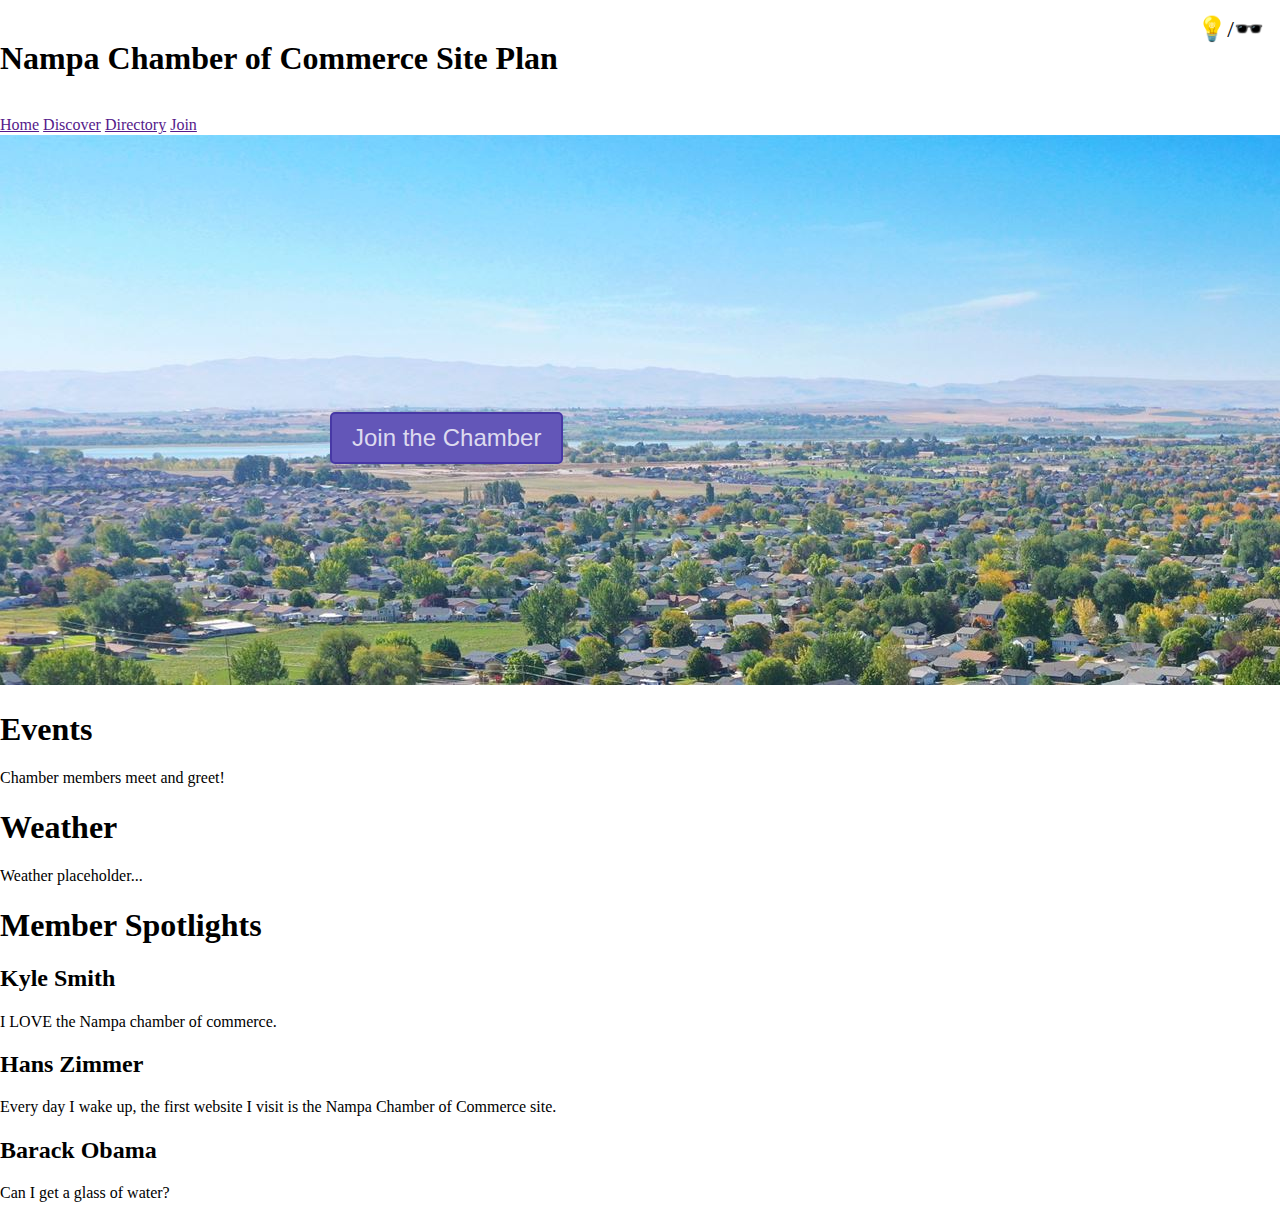
==== chamber/index.html @ 14ba1e2e "committ" ====
<!DOCTYPE html>
<html lang="en">
<head>
    <meta charset="UTF-8">
    <meta name="viewport" content="width=device-width, initial-scale=1.0">
    <meta name="og:type" content="website">
    <meta name="og:image" content="https://www.cityofnampa.us/ImageRepository/Document?documentID=16062">
    <meta name="og:title" content="Nampa Chamber of Commerce">
    <meta name="og:url" content="https://trumanbenjamin.github.io/wdd230/chamber">
    <meta name="description" content="This is a chamber of commerce for Nampa, ID. A place where business owners can collaborate and grow together.">
    <meta name="author" content="Truman Benjamin">
    <title>Nampa Chamber of Commerce</title>
    <link rel="favicon" href="favicon2.ico">
    <link rel="stylesheet" href="/chamber/styles/normalize.css">
    <link rel="stylesheet" href="/chamber/styles/base.css">
    <link rel="stylesheet" href="/chamber/styles/larger.css"> 
</head>
<body>
    <div id="mode">💡/🕶️</div>
    <header>
        <div>
            <img src="#" alt="">
            <h1>Nampa Chamber of Commerce Site Plan</h1>
            <img src="#" alt="">
            <img src="#" alt="">
            <a id="menu" href="#"></a>
            <nav>
                <a href="">Home</a>
                <a href="">Discover</a>
                <a href="">Directory</a>
                <a href="">Join</a>
            </nav>
            
        </div>
    </header>
        <div class="hero">
            <img src="/chamber/images/nampa.jpg" alt="">
            <button id="join">Join the Chamber</button>
        </div>
        <div class="info">
            <div class="events">
                <h1>Events</h1>
                <p>Chamber members meet and greet!</p>
            </div>
            <div class="weather">
                <h1>Weather</h1>
                <p>Weather placeholder...</p>
            </div>
        </div>
    <main>
        <h1>Member Spotlights</h1>
        <div class="spotlightgrid">
            <div class="member1">
                <h2>Kyle Smith</h2>
                <p>I LOVE the Nampa chamber of commerce. </p>
            </div>
            <div class="member2">
                <h2>Hans Zimmer</h2>
                <p>Every day I wake up, the first website I visit is the Nampa Chamber of Commerce site.</p>
            </div>
            <div class="member3">
                <h2>Barack Obama</h2>
                <p>Can I get a glass of water?</p>
            </div>
        </div>
   
    </main>
    <footer>

    </footer>
    <script src="/chamber/scripts/chamberpage.js"></script>
</body>
</html>
---- chamber/styles/base.css ----
@media only screen and (max-width: 768px) {

    #mode {
        position: absolute;
        top: 1rem;
        right: 1rem;
        font-size: 3rem;
        cursor: pointer;
        font-size: 1.5rem;
    }
    .dark-mode {
        background-color: #2a2a2a;
        color: #fff;
        border-color: #eee; 
    }
    .hero {
        position: relative;
        display: inline-block;
    }
    #join {
        position: absolute;
        top: 50%;
        left: 0;
        transform: translate(0, -50%);
        padding: 10px 20px;
        background-color: #ffffff;
        border: 1px solid #000000;
        cursor: pointer;
    }
}
---- chamber/styles/larger.css ----
@media only screen and (min-width: 769px) {
    #mode {
        position: absolute;
        top: 1rem;
        right: 1rem;
        font-size: 3rem;
        cursor: pointer;
        font-size: 1.5rem;
    }
    .dark-mode {
        background-color: #2a2a2a;
        color: #fff;
        border-color: #eee; 
    }
    .hero {
        position: relative;
        display: inline-block;
    }
    #join {
        position: absolute;
        top: 50%;
        left: 15%;
        padding: 10px 20px;
        color: rgba(255, 255, 255, 0.8);
        background-color: rgb(99, 86, 184); 
        border: 2px solid rgb(71, 56, 165); 
        border-radius: 5px;
        font-size:x-large;
        font-family: sans-serif;
        cursor: pointer;
        transition: box-shadow 0.3s ease, transform 0.3s ease;
    }
    #join:hover {
        color: rgba(255, 255, 255, 1);
        box-shadow: 0 0 20px rgb(71, 56, 165);
        transform: scale(1.02);
    }
}
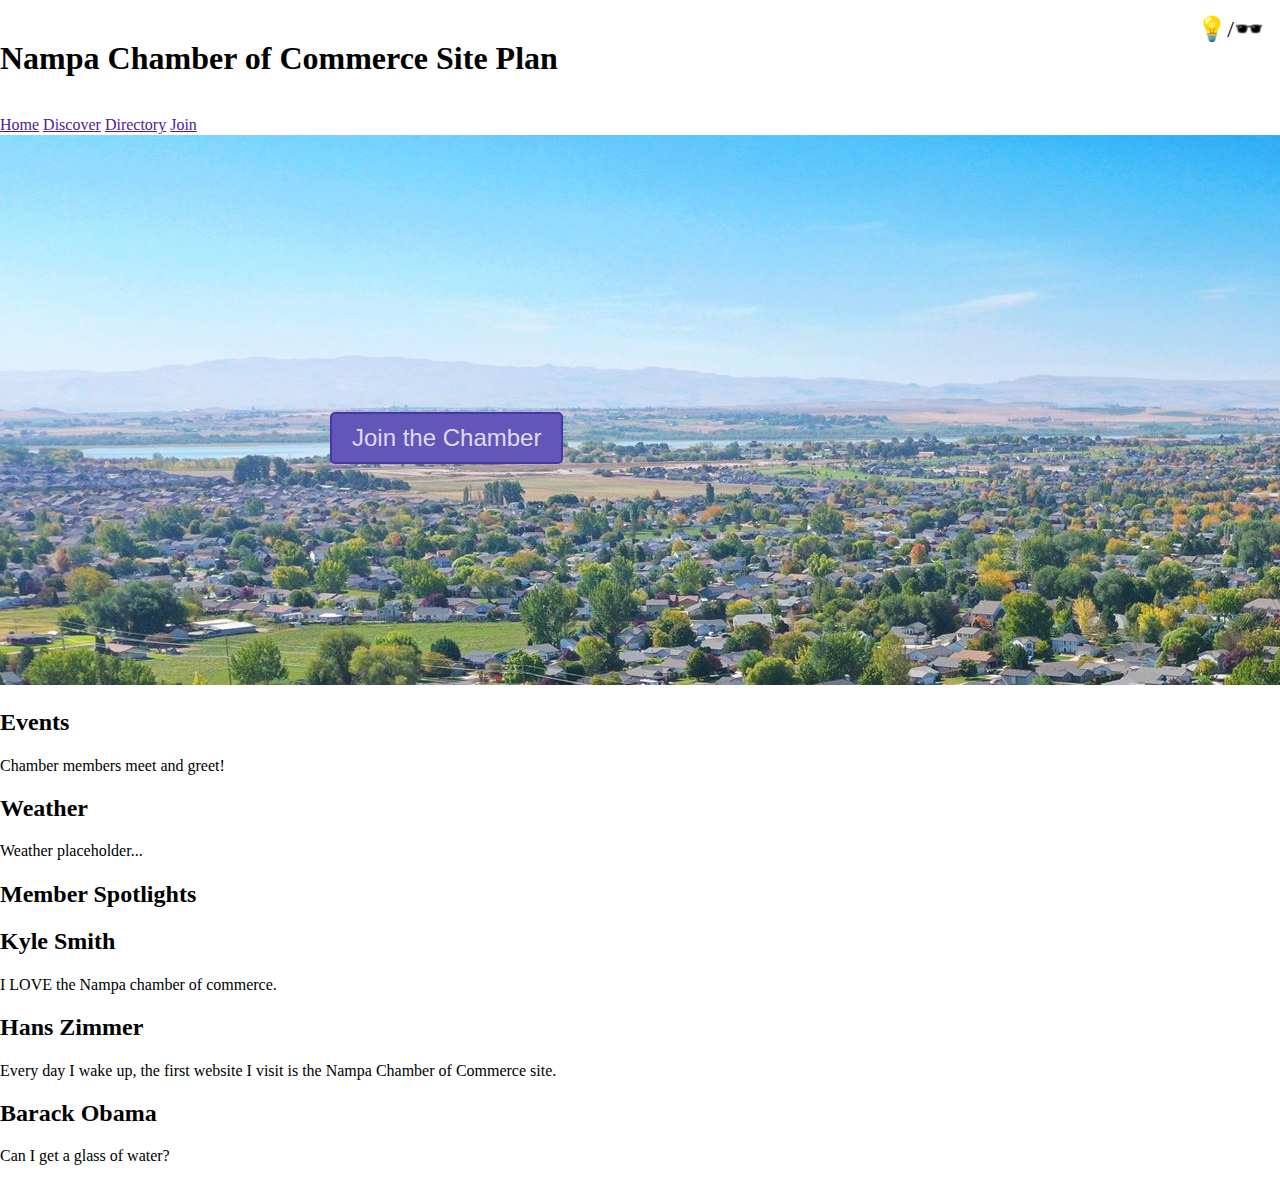
==== commit 2b3ade97: "done" ====
--- a/chamber/index.html
+++ b/chamber/index.html
@@ -39,16 +39,16 @@
         </div>
         <div class="info">
             <div class="events">
-                <h1>Events</h1>
+                <h2>Events</h2>
                 <p>Chamber members meet and greet!</p>
             </div>
             <div class="weather">
-                <h1>Weather</h1>
+                <h2>Weather</h2>
                 <p>Weather placeholder...</p>
             </div>
         </div>
     <main>
-        <h1>Member Spotlights</h1>
+        <h2>Member Spotlights</h2>
         <div class="spotlightgrid">
             <div class="member1">
                 <h2>Kyle Smith</h2>
--- a/chamber/styles/larger.css
+++ b/chamber/styles/larger.css
@@ -33,6 +33,6 @@
     #join:hover {
         color: rgba(255, 255, 255, 1);
         box-shadow: 0 0 20px rgb(71, 56, 165);
-        transform: scale(1.02);
+        transform: scale(1.01);
     }
 }
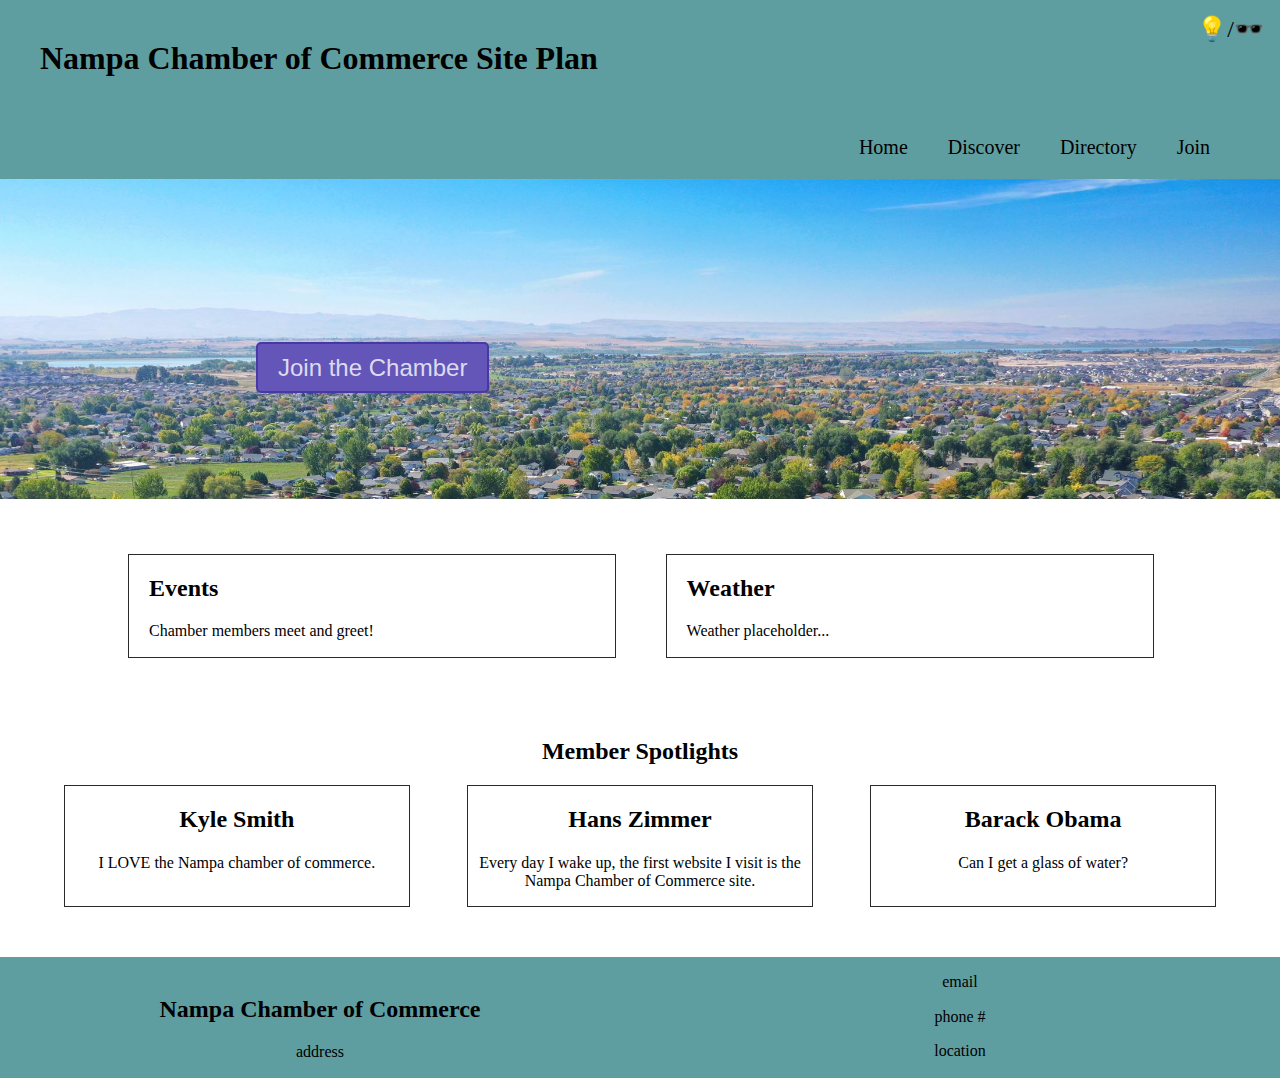
==== commit 328e4b5f: "push" ====
--- a/chamber/index.html
+++ b/chamber/index.html
@@ -48,7 +48,7 @@
             </div>
         </div>
     <main>
-        <h2>Member Spotlights</h2>
+        <h2 class="spotlights">Member Spotlights</h2>
         <div class="spotlightgrid">
             <div class="member1">
                 <h2>Kyle Smith</h2>
@@ -65,8 +65,18 @@
         </div>
    
     </main>
-    <footer>
-
+    <footer class="footergrid">
+        <div class="chamberaddress">
+            <img src="#" alt="">  
+            <h2>Nampa Chamber of Commerce</h2>
+            <p>address</p>
+        </div>
+        <div class="contact">
+            <p>email</p>
+            <p>phone #</p>
+            <p>location</p>
+        </div>
+        
     </footer>
     <script src="/chamber/scripts/chamberpage.js"></script>
 </body>
--- a/chamber/styles/base.css
+++ b/chamber/styles/base.css
@@ -20,11 +20,21 @@
     #join {
         position: absolute;
         top: 50%;
-        left: 0;
-        transform: translate(0, -50%);
+        left: 15%;
         padding: 10px 20px;
-        background-color: #ffffff;
-        border: 1px solid #000000;
+        color: rgba(255, 255, 255, 0.8);
+        background-color: rgb(99, 86, 184); 
+        border: 2px solid rgb(71, 56, 165); 
+        border-radius: 5px;
+        font-size:x-large;
+        font-family: sans-serif;
         cursor: pointer;
+        transition: box-shadow 0.3s ease, transform 0.3s ease;
     }
+    #join:hover {
+        color: rgba(255, 255, 255, 1);
+        box-shadow: 0 0 20px rgb(71, 56, 165);
+        transform: scale(1.01);
+    }
+}
 }--- a/chamber/styles/larger.css
+++ b/chamber/styles/larger.css
@@ -1,4 +1,5 @@
 @media only screen and (min-width: 769px) {
+
     #mode {
         position: absolute;
         top: 1rem;
@@ -10,16 +11,22 @@
     .dark-mode {
         background-color: #2a2a2a;
         color: #fff;
-        border-color: #eee; 
+        border-color: #fff; 
+    }
+    .darknav {
+        color: #fff;
     }
     .hero {
         position: relative;
         display: inline-block;
     }
+    .hero img {
+        width: 100%;
+    }
     #join {
         position: absolute;
         top: 50%;
-        left: 15%;
+        left: 20%;
         padding: 10px 20px;
         color: rgba(255, 255, 255, 0.8);
         background-color: rgb(99, 86, 184); 
@@ -35,4 +42,93 @@
         box-shadow: 0 0 20px rgb(71, 56, 165);
         transform: scale(1.01);
     }
+    header {
+        background-color: cadetblue;
+    }
+    header div h1 {
+        margin-left: 40px;
+    }
+    nav {
+        display: flex;
+        justify-content: flex-end;
+        margin-right: 50px;
+        align-items: center;
+    }
+    nav a {
+        margin: 20px;
+        text-decoration: none;
+        color: black;
+        font-size: 20px;
+        transition: transform 0.3s ease;
+    }
+    nav a:hover {
+        transform: translateY(-3px);
+    }
+    .info {
+        margin-top: 50px;
+        margin-bottom: 20px;
+        margin-left: 10%;
+        margin-right: 10%;
+        display: grid;
+        grid-template-columns: 1fr 1fr;
+        grid-gap: 5%;
+    }
+    .info h2 {
+        margin-left: 20px;
+    }
+    .events {
+        grid-column: 1/2;
+        border: 1px solid #2a2a2a;
+        width: 100%;
+    }
+    .events p {
+        margin-left: 20px;
+    }
+    .weather p {
+        margin-left: 20px;
+    }
+    .weather {
+        grid-column:2/3;
+        margin: auto;
+        border: 1px solid hsl(0, 0%, 16%);
+        width: 100%;
+    }
+    .spotlights {
+        text-align: center;
+        margin-top: 80px;
+    }
+    .spotlightgrid {
+        display: grid;
+        margin-left: 5%;
+        margin-right: 5%;
+        grid-template-columns: 1fr 1fr 1fr;
+        grid-gap: 5%;
+        text-align: center;
+    }
+    .member1 {
+        grid-template-columns: 1/2;
+        border: 1px solid #2a2a2a;
+    }
+    .member2 {
+        grid-template-columns: 2/3;
+        border: 1px solid #2a2a2a;
+    }
+    .member3 {
+        grid-template-columns: 3/4;
+        border: 1px solid #2a2a2a;
+    }
+    .footergrid {
+        margin-top: 50px;
+        display: grid;
+        grid-template-columns: 1fr 1fr;
+        background-color: cadetblue;
+    }
+    .chamberaddress {
+        grid-template-columns: 1/2;
+        text-align: center;
+    }
+    .contact {
+        grid-template-columns: 2/3;
+        text-align: center;
+    }
 }
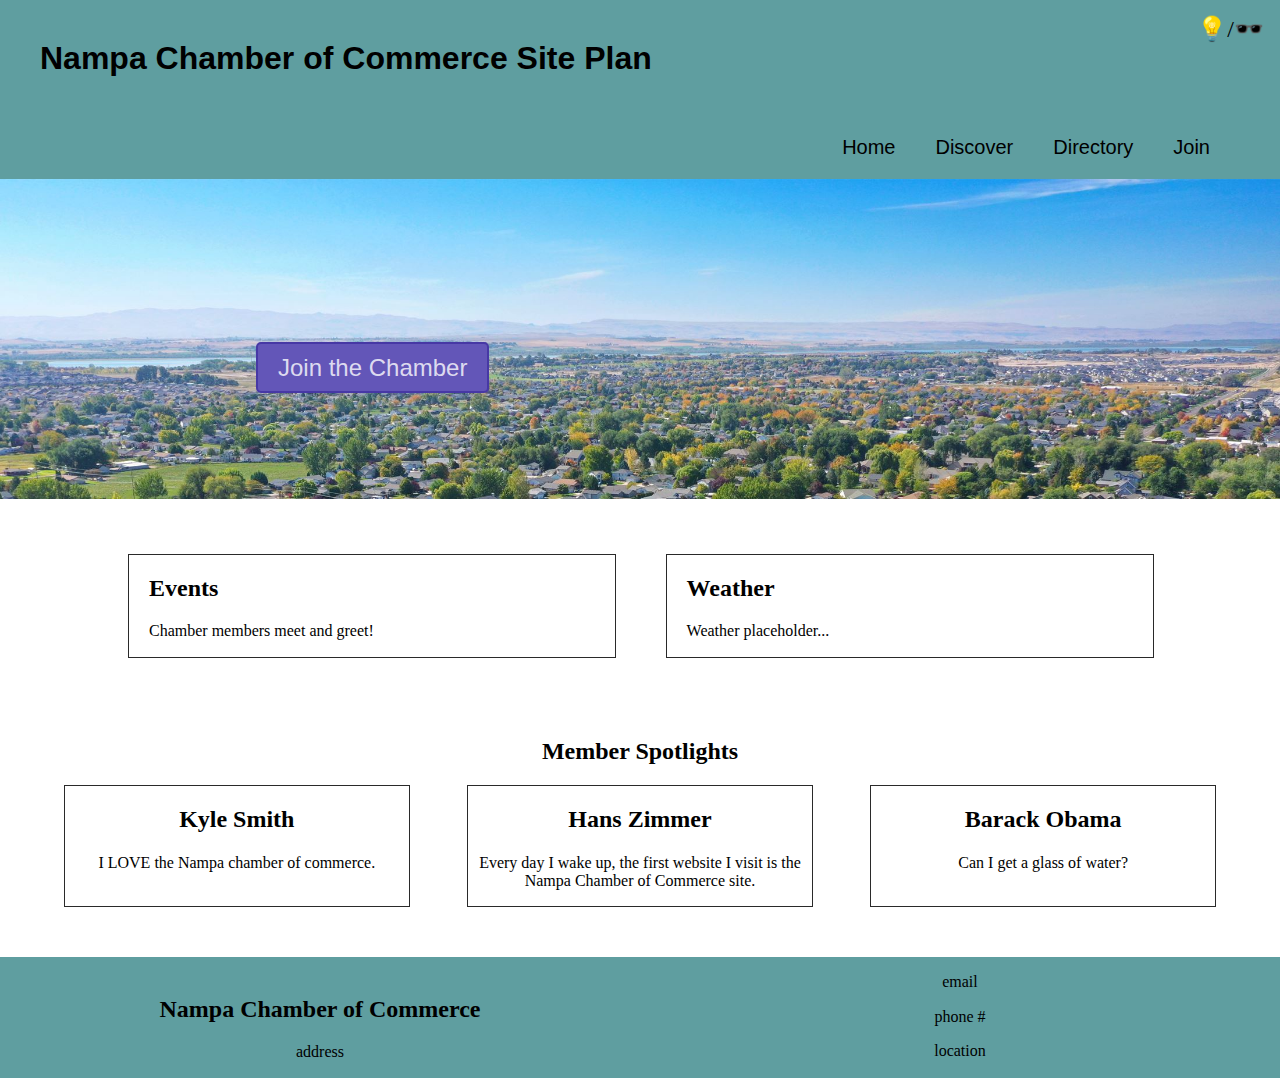
==== commit d9c76773: "stuff" ====
--- a/chamber/index.html
+++ b/chamber/index.html
@@ -11,9 +11,9 @@
     <meta name="author" content="Truman Benjamin">
     <title>Nampa Chamber of Commerce</title>
     <link rel="favicon" href="favicon2.ico">
-    <link rel="stylesheet" href="/chamber/styles/normalize.css">
-    <link rel="stylesheet" href="/chamber/styles/base.css">
-    <link rel="stylesheet" href="/chamber/styles/larger.css"> 
+    <link rel="stylesheet" href="./styles/normalize.css">
+    <link rel="stylesheet" href="./styles/base.css">
+    <link rel="stylesheet" href="./styles/larger.css"> 
 </head>
 <body>
     <div id="mode">💡/🕶️</div>
--- a/chamber/styles/base.css
+++ b/chamber/styles/base.css
@@ -1,5 +1,79 @@
 @media only screen and (max-width: 768px) {
 
+    /* trying to get hamburger button to work... */
+    nav {
+        display: none;
+    }
+    nav.open {
+        display: flex;
+    }
+
+    #menu { 
+        display: block;
+    }
+    #menu {
+        font-size: 2rem;
+        font-weight: 700;
+        text-decoration: none;
+        background-color:cadetblue;
+        text-align: center;
+        margin: 0 auto;
+        color: #000;
+        padding-bottom: 10px;
+    }
+
+    #menu::before {
+        content: "≡";
+    }
+    #menu.open::before {
+        content: "❎";
+    }
+
+    .open {
+        display: block;
+        flex-direction: column;
+    }
+    nav.open a {
+        display: flex !important;
+        flex-direction: column;
+        width: 100%;
+        border-left: none;
+        border-right: none;
+        text-decoration: none;
+        transition: transform 0.3s ease;
+        transform: translateY(-3px);
+        padding: 5px;
+        color: black;
+    }
+    nav.open {
+        text-align: center;
+        text-decoration: none;
+        margin: auto;
+        color: black;
+        font-size: 20px;
+        font-weight: 400;
+        transition: transform 0.3s ease;
+        padding-bottom: 10px;
+        background-color: cadetblue;
+        color: black;
+    }
+    .nav a{
+        display: block; 
+        padding: 5px;
+        text-align: center;
+        text-decoration: none;
+        color: black;
+        font-size: 20px;
+        font-weight: 400;
+        border-right: 1px solid #000;
+        border-left: 1px solid #000;
+        transition: transform 0.3s ease;
+    }
+    nav a:hover{
+        transform: translateY(-5px);
+    }
+    /* end of hamburger button stuff */
+    
     #mode {
         position: absolute;
         top: 1rem;
@@ -36,5 +110,11 @@
         box-shadow: 0 0 20px rgb(71, 56, 165);
         transform: scale(1.01);
     }
+    header {
+        background-color: cadetblue;
+    }
+    .hero img {
+        width: 100%;
+    }
+
 }
-}--- a/chamber/styles/larger.css
+++ b/chamber/styles/larger.css
@@ -44,6 +44,7 @@
     }
     header {
         background-color: cadetblue;
+        font-family: 'Segoe UI', Tahoma, Geneva, Verdana, sans-serif;
     }
     header div h1 {
         margin-left: 40px;
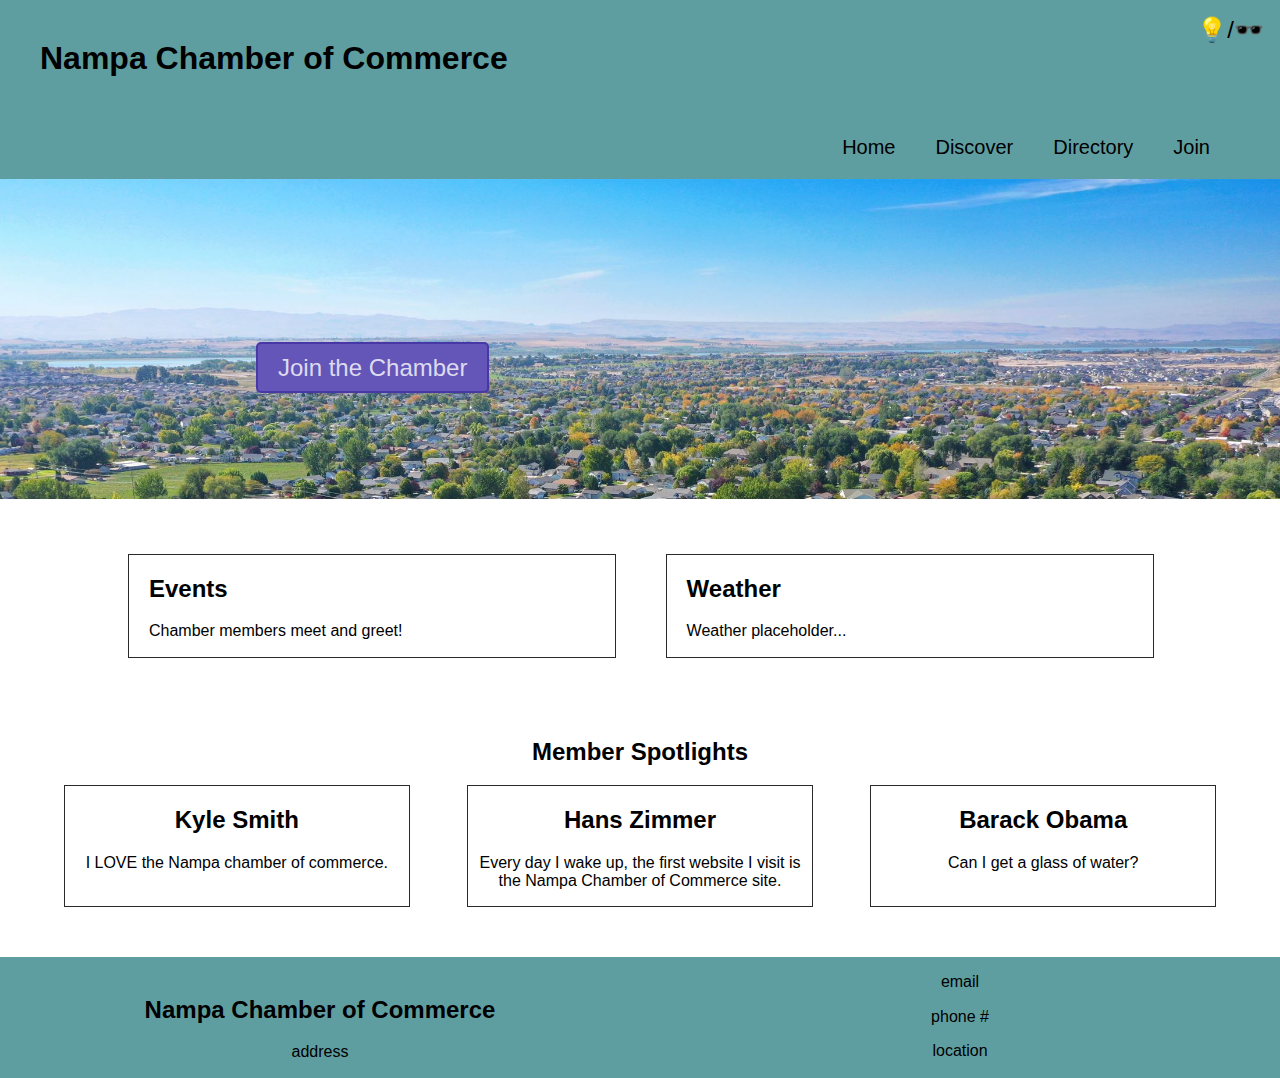
==== commit e4ba2664: "githubbbbbbbbb" ====
--- a/chamber/index.html
+++ b/chamber/index.html
@@ -16,26 +16,30 @@
     <link rel="stylesheet" href="./styles/larger.css"> 
 </head>
 <body>
+    <div id="banner" class="banner">
+        <p>Join us for the Chamber of Commerce Meet and Greet on Wednesday at 7:00 p.m.!</p>
+        <span class="close-btn" onclick="closeBanner()">❌</span>
+    </div>
     <div id="mode">💡/🕶️</div>
     <header>
         <div>
             <img src="#" alt="">
-            <h1>Nampa Chamber of Commerce Site Plan</h1>
+            <h1>Nampa Chamber of Commerce</h1>
             <img src="#" alt="">
             <img src="#" alt="">
             <a id="menu" href="#"></a>
             <nav>
-                <a href="">Home</a>
+                <a href="index.html">Home</a>
                 <a href="">Discover</a>
-                <a href="">Directory</a>
-                <a href="">Join</a>
+                <a href="directory.html">Directory</a>
+                <a href="join.html">Join</a>
             </nav>
             
         </div>
     </header>
         <div class="hero">
-            <img src="/chamber/images/nampa.jpg" alt="">
-            <button id="join">Join the Chamber</button>
+            <img src="./images/nampa.jpg" alt="">
+            <button id="join"><a href="join.html">Join the Chamber</a></button>
         </div>
         <div class="info">
             <div class="events">
@@ -78,6 +82,6 @@
         </div>
         
     </footer>
-    <script src="/chamber/scripts/chamberpage.js"></script>
+    <script src="./scripts/chamberpage.js"></script>
 </body>
 </html>--- a/chamber/styles/base.css
+++ b/chamber/styles/base.css
@@ -73,14 +73,46 @@
         transform: translateY(-5px);
     }
     /* end of hamburger button stuff */
+    .banner {
+        
+        display: none;
+        flex-direction: column;
+        align-items: center; 
+        justify-content: center;
+        position: fixed;
+        top: 0;
+        left: 0;
+        width: calc(100% - 20px);
+        background-color:rgba(142, 198, 199, 0.918);
+        font-size: 1rem;
+        padding: 40px 10px;
+        text-align: center;
+        font-family: sans-serif;
+        opacity: 0;
+        transition: opacity 1.5s ease-in-out;
+        z-index: 1000;
+        overflow-wrap: break-word;
+    }
+    .banner.show {
+        display: flex;
+        opacity: 1;
+    }
     
+    .close-btn {
+        cursor: pointer;
+        margin: auto;
+    }
+    body {
+        font-family: sans-serif;
+    }
     #mode {
-        position: absolute;
+        position: fixed;
         top: 1rem;
         right: 1rem;
         font-size: 3rem;
         cursor: pointer;
         font-size: 1.5rem;
+        z-index: 1000;
     }
     .dark-mode {
         background-color: #2a2a2a;
@@ -90,6 +122,10 @@
     .hero {
         position: relative;
         display: inline-block;
+    }
+    #join a {
+        text-decoration: none;
+        color: rgba(255, 255, 255, 0.8);
     }
     #join {
         position: absolute;
@@ -112,9 +148,24 @@
     }
     header {
         background-color: cadetblue;
+        font-family: 'Segoe UI', Tahoma, Geneva, Verdana, sans-serif;
     }
     .hero img {
         width: 100%;
     }
+    .grid-view {
+        display: block; 
+    }
+    #toggleView {
+        display: none;
+    }
+    .list-view {
+        display: block;
+    }
+    .member {
+        border: 1px solid #ccc;
+        padding: 20px;
+        margin-bottom: 20px;
+    }
 
 }
--- a/chamber/styles/larger.css
+++ b/chamber/styles/larger.css
@@ -1,5 +1,35 @@
 @media only screen and (min-width: 769px) {
 
+    .banner {
+        display: none;
+        flex-direction: column;
+        align-items: center;
+        justify-content: center;
+        position: fixed;
+        top: 0;
+        left: 0;
+        width: 100%;
+        background-color:rgba(142, 198, 199, 0.918);
+        padding: 10px;
+        text-align: center;
+        font-family: sans-serif;
+        opacity: 0;
+        transition: opacity 1.5s ease-in-out;
+        overflow-wrap: break-word;
+    }
+    .banner.show {
+        display: flex;
+        opacity: 1;
+    }
+    
+    .close-btn {
+        cursor: pointer;
+        margin: auto;
+    }
+    body {
+        font-family: sans-serif;
+    }
+    
     #mode {
         position: absolute;
         top: 1rem;
@@ -22,6 +52,10 @@
     }
     .hero img {
         width: 100%;
+    }
+    #join a {
+        text-decoration: none;
+        color: rgba(255, 255, 255, 0.8);
     }
     #join {
         position: absolute;
@@ -36,6 +70,7 @@
         font-family: sans-serif;
         cursor: pointer;
         transition: box-shadow 0.3s ease, transform 0.3s ease;
+        text-decoration: none;
     }
     #join:hover {
         color: rgba(255, 255, 255, 1);
@@ -106,6 +141,44 @@
         grid-gap: 5%;
         text-align: center;
     }
+    .container {
+        max-width: 800px;
+        margin: 0 auto;
+    }
+    .grid-view {
+        display: grid;
+        grid-template-columns: repeat(auto-fill, minmax(200px, 1fr));
+        grid-gap: 20px;
+    }
+    .list-view .member {
+        margin-bottom: 20px;
+    }
+    .member {
+        border: 1px solid #ccc;
+        padding: 20px;
+    }
+    #toggleView {
+        text-decoration: none;
+        color: rgba(255, 255, 255, 0.8);
+        padding: 8px 16px; 
+        background-color: rgb(99, 86, 184); 
+        border: 2px solid rgb(71, 56, 165); 
+        border-radius: 5px;
+        font-size: large; 
+        font-family: sans-serif;
+        cursor: pointer;
+        transition: box-shadow 0.3s ease, transform 0.3s ease;
+        display: block;
+        margin: 0 auto;
+        margin-top: 20px;
+        margin-bottom: 20px;
+      }
+      
+      #toggleView:hover {
+        color: rgba(255, 255, 255, 1);
+        box-shadow: 0 0 20px rgb(71, 56, 165);
+        transform: scale(1.01);
+      }
     .member1 {
         grid-template-columns: 1/2;
         border: 1px solid #2a2a2a;
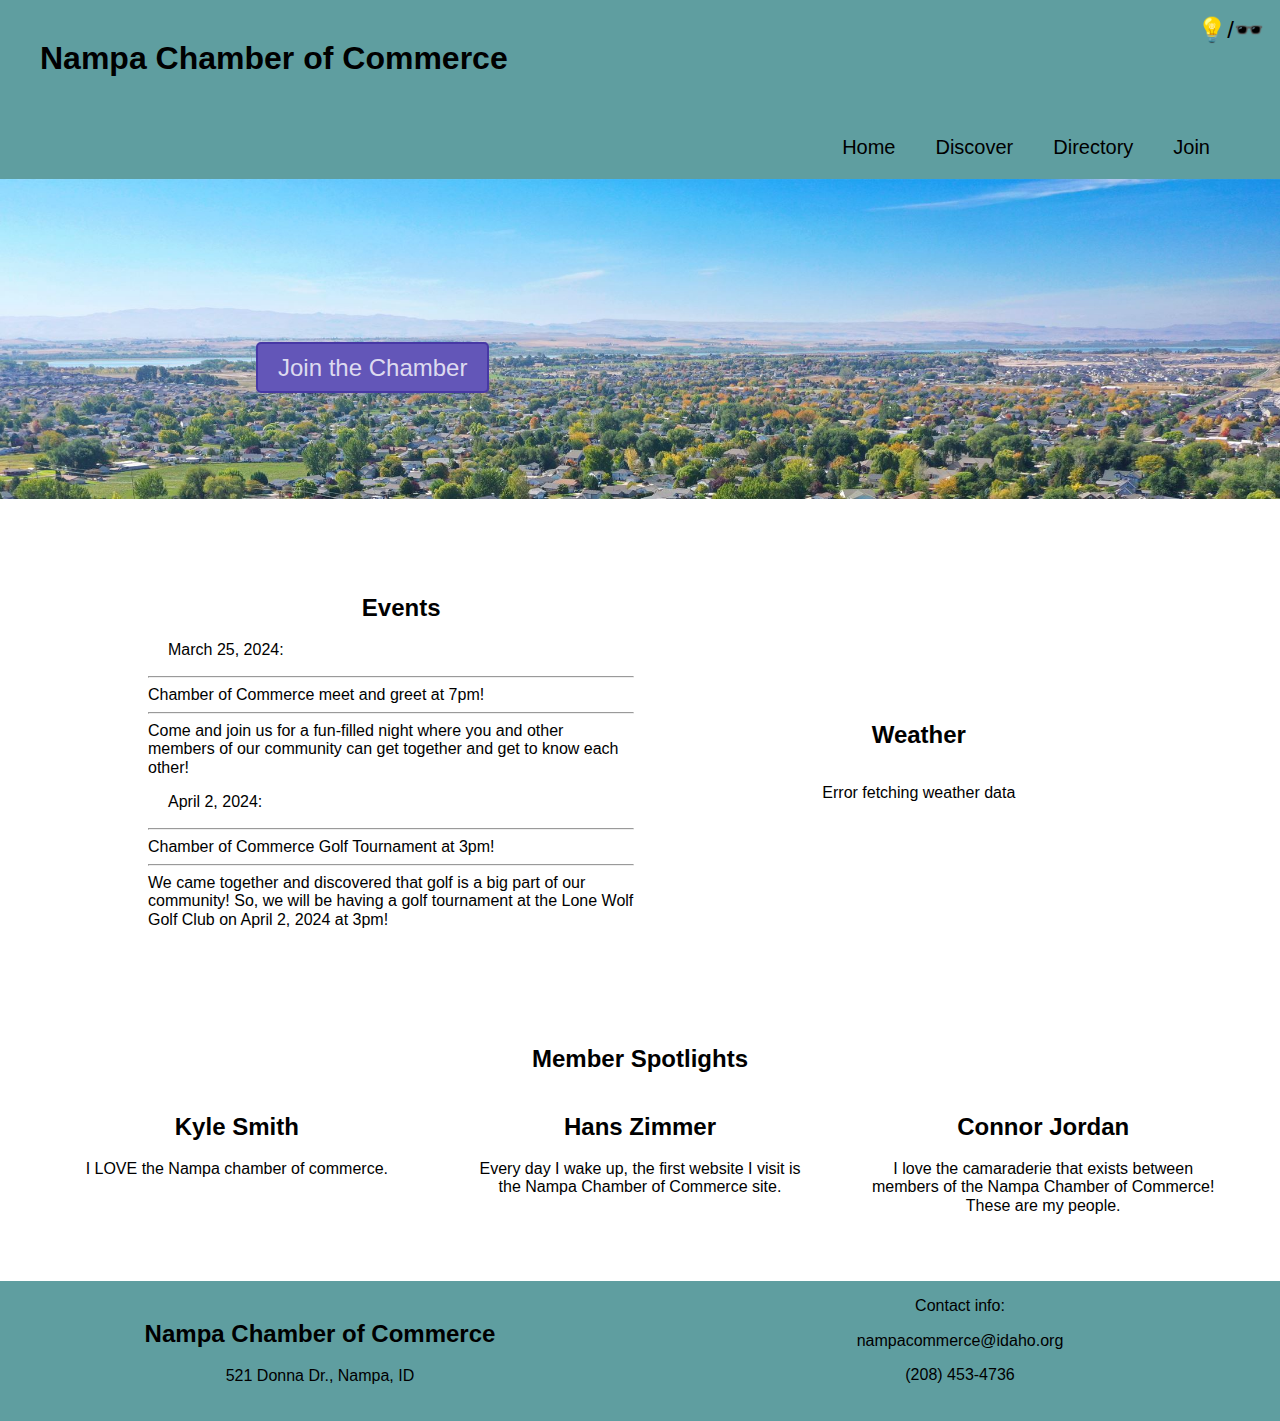
==== commit fc0a5dbf: "final." ====
--- a/chamber/index.html
+++ b/chamber/index.html
@@ -29,10 +29,10 @@
             <img src="#" alt="">
             <a id="menu" href="#"></a>
             <nav>
-                <a href="index.html">Home</a>
+                <a href="./index.html">Home</a>
                 <a href="">Discover</a>
-                <a href="directory.html">Directory</a>
-                <a href="join.html">Join</a>
+                <a href="./directory.html">Directory</a>
+                <a href="./join.html">Join</a>
             </nav>
             
         </div>
@@ -44,11 +44,16 @@
         <div class="info">
             <div class="events">
                 <h2>Events</h2>
-                <p>Chamber members meet and greet!</p>
+                <p>March 25, 2024: <hr> Chamber of Commerce meet and greet at 7pm! <hr>Come and join us for a fun-filled night where you and other 
+                members of our community can get together and get to know each other! </p>
+                <p>April 2, 2024: <hr> Chamber of Commerce Golf Tournament at 3pm! <hr>We came together and discovered that golf is a big part of our 
+                community! So, we will be having a golf tournament at the Lone Wolf Golf Club on April 2, 2024 at 3pm! </p>
             </div>
             <div class="weather">
                 <h2>Weather</h2>
-                <p>Weather placeholder...</p>
+                <div id="weatherInfo">
+                    <p>Loading...</p>
+                </div>
             </div>
         </div>
     <main>
@@ -63,8 +68,8 @@
                 <p>Every day I wake up, the first website I visit is the Nampa Chamber of Commerce site.</p>
             </div>
             <div class="member3">
-                <h2>Barack Obama</h2>
-                <p>Can I get a glass of water?</p>
+                <h2>Connor Jordan</h2>
+                <p>I love the camaraderie that exists between members of the Nampa Chamber of Commerce! These are my people. </p>
             </div>
         </div>
    
@@ -73,12 +78,12 @@
         <div class="chamberaddress">
             <img src="#" alt="">  
             <h2>Nampa Chamber of Commerce</h2>
-            <p>address</p>
+            <p>521 Donna Dr., Nampa, ID</p>
         </div>
         <div class="contact">
-            <p>email</p>
-            <p>phone #</p>
-            <p>location</p>
+            <p>Contact info:</p>
+            <p>nampacommerce@idaho.org</p>
+            <p>(208) 453-4736</p>
         </div>
         
     </footer>
--- a/chamber/styles/base.css
+++ b/chamber/styles/base.css
@@ -167,5 +167,21 @@
         padding: 20px;
         margin-bottom: 20px;
     }
+    #weatherInfo {
+        display: flex;
+        flex-direction: column;
+        align-items: center;
+        padding-bottom: 20px;
+    }
+    .spotlightgrid {
+        text-align: center;
+        padding-bottom: 50px;
+    }
+    .footergrid {
+        background-color: cadetblue;
+        text-align: center;
+        padding-bottom: 20px;
+    }
+
 
 }
--- a/chamber/styles/larger.css
+++ b/chamber/styles/larger.css
@@ -114,19 +114,29 @@
     }
     .events {
         grid-column: 1/2;
-        border: 1px solid #2a2a2a;
-        width: 100%;
+        width: 100%;
+        padding: 20px 20px;
+    }
+    .events h2 {
+        text-align: center;
+    }
+    .weather h2 {
+        text-align: center;
     }
     .events p {
         margin-left: 20px;
     }
     .weather p {
         margin-left: 20px;
+    }
+    #weatherInfo {
+        display: flex;
+        flex-direction: column;
+        align-items: center;
     }
     .weather {
         grid-column:2/3;
         margin: auto;
-        border: 1px solid hsl(0, 0%, 16%);
         width: 100%;
     }
     .spotlights {
@@ -181,21 +191,19 @@
       }
     .member1 {
         grid-template-columns: 1/2;
-        border: 1px solid #2a2a2a;
     }
     .member2 {
         grid-template-columns: 2/3;
-        border: 1px solid #2a2a2a;
     }
     .member3 {
         grid-template-columns: 3/4;
-        border: 1px solid #2a2a2a;
     }
     .footergrid {
         margin-top: 50px;
         display: grid;
         grid-template-columns: 1fr 1fr;
         background-color: cadetblue;
+        padding-bottom: 20px;
     }
     .chamberaddress {
         grid-template-columns: 1/2;
